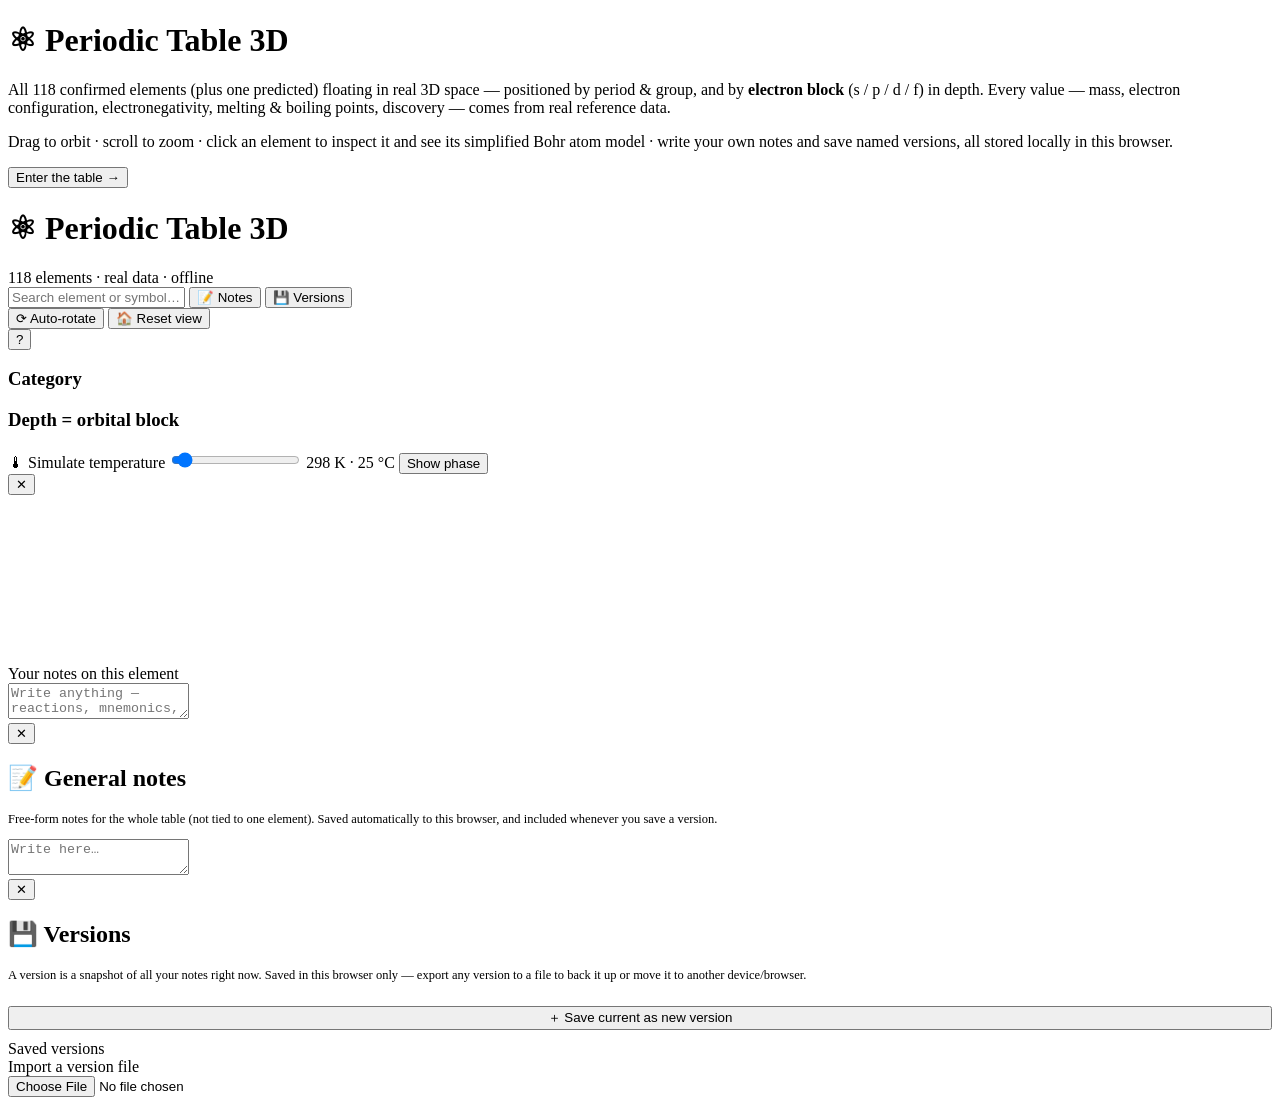
==== index_template.html @ fac91f32 "Periodic Table 3D: self-contained, ultra-immersive 3D periodic table Real scientific data (mass, ele" ====
<!doctype html>
<html lang="en">
<head>
<meta charset="utf-8"/>
<meta name="viewport" content="width=device-width, initial-scale=1, maximum-scale=1"/>
<title>Periodic Table 3D — Elements in Space</title>
<meta name="description" content="An offline, self-contained, ultra-immersive 3D periodic table with real scientific data, a Bohr atom viewer, temperature-based phase simulation, and personal notes/versions."/>
<style>
/*__CSS__*/
</style>
</head>
<body>

<div id="scene-container"></div>

<div id="intro">
  <h1>⚛ Periodic Table 3D</h1>
  <p>
    All 118 confirmed elements (plus one predicted) floating in real 3D space —
    positioned by period &amp; group, and by <b>electron block</b> (s / p / d / f) in depth.
    Every value — mass, electron configuration, electronegativity, melting &amp; boiling
    points, discovery — comes from real reference data.
  </p>
  <p>
    Drag to orbit · scroll to zoom · click an element to inspect it and see its
    simplified Bohr atom model · write your own notes and save named versions, all
    stored locally in this browser.
  </p>
  <button id="intro-start">Enter the table →</button>
</div>

<div id="topbar">
  <div id="title-block">
    <h1>⚛ Periodic Table 3D</h1>
    <span>118 elements · real data · offline</span>
  </div>
  <input id="search" class="pill-input" type="text" placeholder="Search element or symbol…" autocomplete="off"/>
  <button class="btn" id="btn-notes">📝 Notes</button>
  <button class="btn" id="btn-versions">💾 Versions</button>
  <div id="topbar-right">
    <button class="btn" id="btn-autorotate">⟳ Auto-rotate</button>
    <button class="btn" id="btn-reset">🏠 Reset view</button>
  </div>
</div>

<button id="help-btn" title="Help">?</button>

<div id="legend">
  <h3>Category</h3>
  <div id="legend-list"></div>
</div>

<div id="depthkey">
  <h3>Depth = orbital block</h3>
  <div id="depthkey-list"></div>
</div>

<div id="temp-panel">
  <label for="temp-slider">🌡 Simulate temperature</label>
  <input id="temp-slider" type="range" min="0" max="6000" step="10" value="298"/>
  <span id="temp-label">298 K · 25 °C</span>
  <button class="btn small" id="temp-toggle">Show phase</button>
</div>

<div id="tooltip"></div>

<!-- Element detail panel -->
<div id="panel">
  <button id="panel-close">✕</button>
  <div id="panel-head">
    <div id="panel-num"></div>
    <div id="panel-symbol"></div>
    <div id="panel-name"></div>
    <div id="panel-cat"></div>
    <div id="panel-predicted" style="display:none;"></div>
  </div>
  <div id="atom-canvas-wrap">
    <canvas id="atom-canvas"></canvas>
    <div id="atom-shells-label"></div>
  </div>
  <div id="panel-body">
    <dl class="data-grid" id="panel-grid"></dl>
    <p id="panel-summary"></p>

    <div class="section-title">Your notes on this element</div>
    <textarea id="panel-notes" placeholder="Write anything — reactions, mnemonics, questions…"></textarea>
    <div id="notes-saved"></div>
  </div>
</div>

<!-- General notes drawer -->
<div class="drawer" id="drawer-notes">
  <button class="drawer-close" data-close="drawer-notes">✕</button>
  <h2>📝 General notes</h2>
  <p style="font-size:12.5px;color:var(--text-secondary);">
    Free-form notes for the whole table (not tied to one element). Saved automatically
    to this browser, and included whenever you save a version.
  </p>
  <textarea id="general-notes" placeholder="Write here…"></textarea>
</div>

<!-- Versions drawer -->
<div class="drawer" id="drawer-versions">
  <button class="drawer-close" data-close="drawer-versions">✕</button>
  <h2>💾 Versions</h2>
  <p style="font-size:12.5px;color:var(--text-secondary);">
    A version is a snapshot of all your notes right now. Saved in this browser only —
    export any version to a file to back it up or move it to another device/browser.
  </p>
  <button class="btn" id="btn-save-version" style="width:100%;margin:10px 0;">＋ Save current as new version</button>
  <div class="field-label">Saved versions</div>
  <div id="version-list"></div>
  <div class="field-label">Import a version file</div>
  <input type="file" id="import-file" accept="application/json"/>
</div>

<!--__SCRIPTS__-->
<script>
window.__ELEMENTS__ = /*__ELEMENTS_JSON__*/[]/*__END_ELEMENTS_JSON__*/;
</script>
<script>
/*__APP_JS__*/
</script>
</body>
</html>
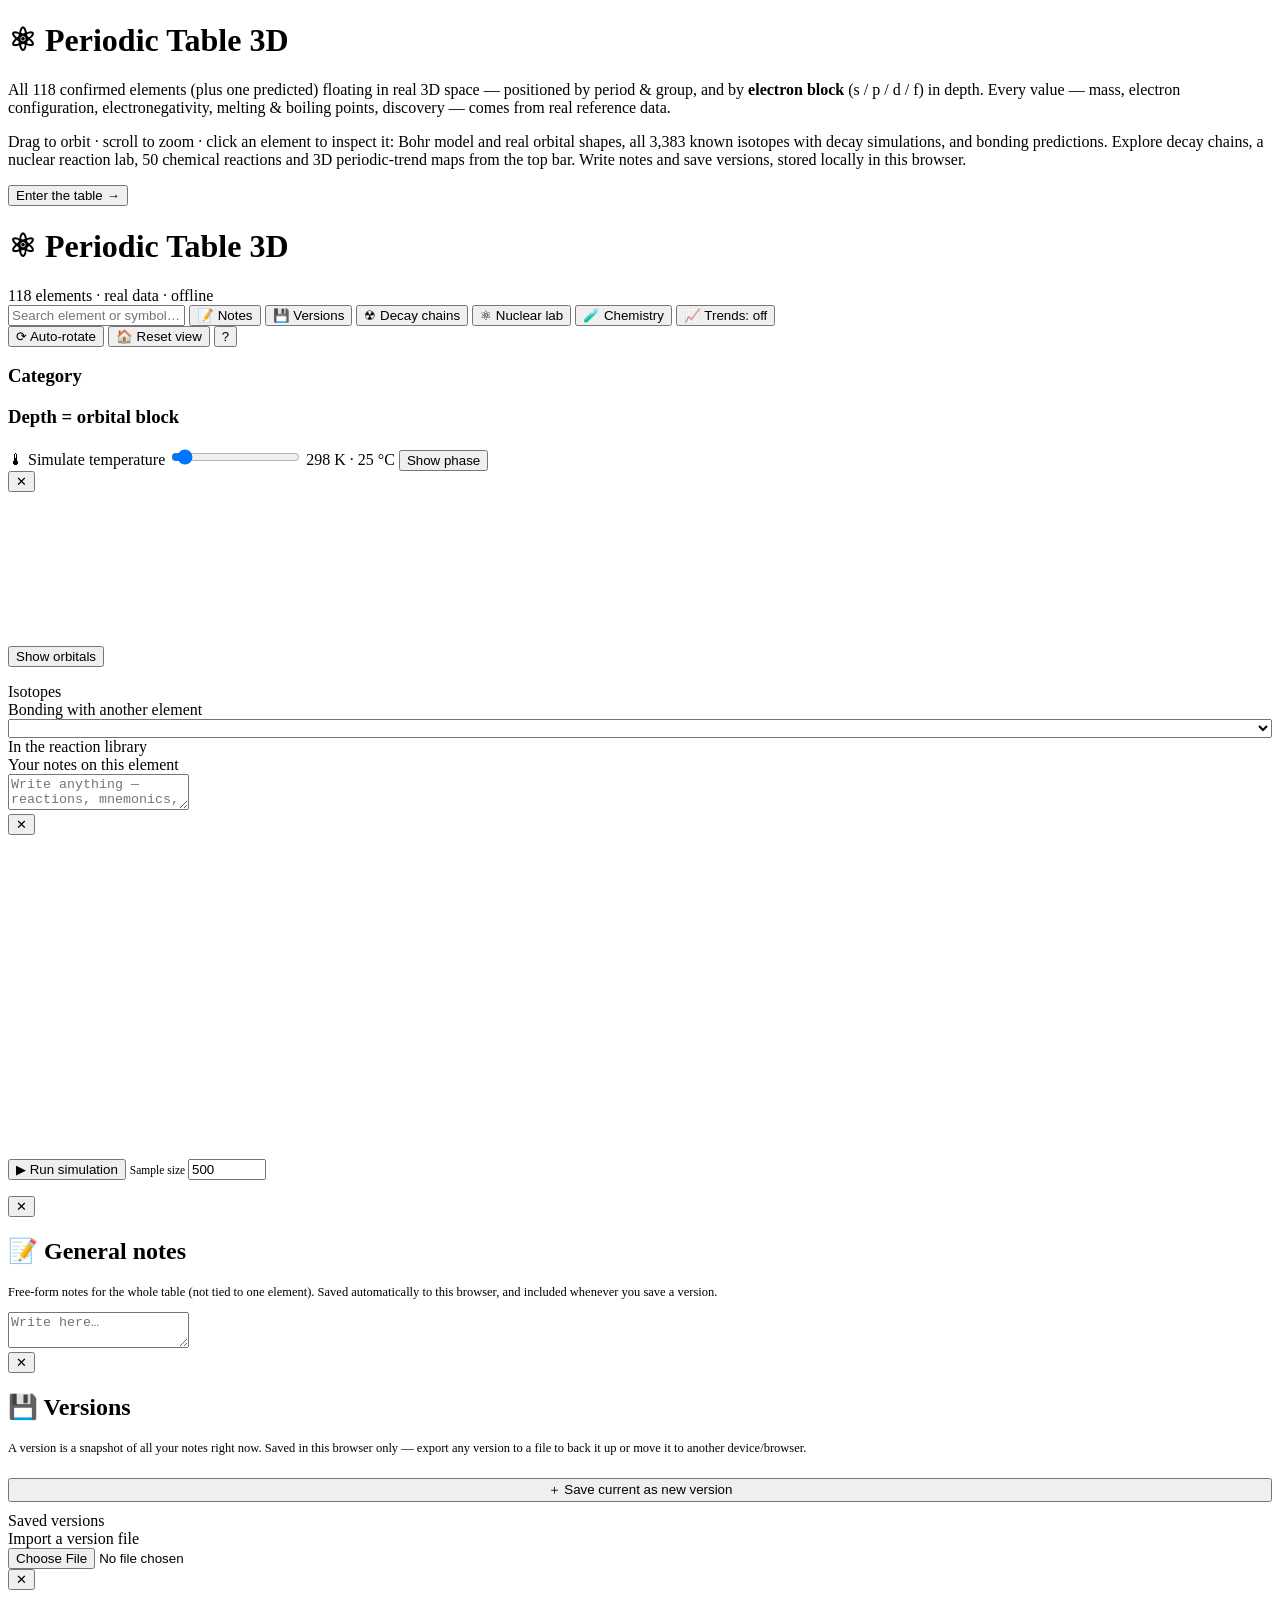
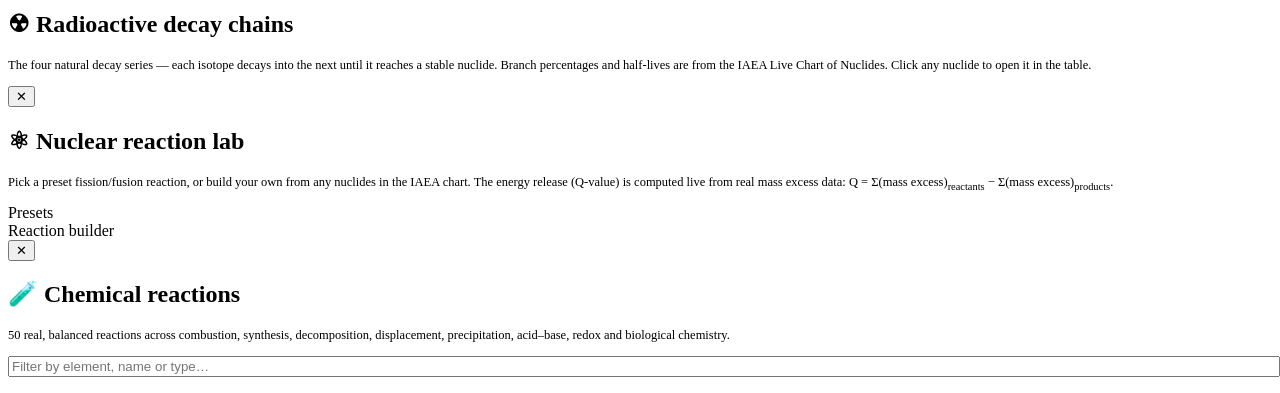
==== commit 2e7ba509: "Add orbitals, isotopes, decay/nuclear simulations, chemistry and trends - Real hydrogen-like orbital" ====
--- a/index_template.html
+++ b/index_template.html
@@ -4,7 +4,7 @@
 <meta charset="utf-8"/>
 <meta name="viewport" content="width=device-width, initial-scale=1, maximum-scale=1"/>
 <title>Periodic Table 3D — Elements in Space</title>
-<meta name="description" content="An offline, self-contained, ultra-immersive 3D periodic table with real scientific data, a Bohr atom viewer, temperature-based phase simulation, and personal notes/versions."/>
+<meta name="description" content="An offline, self-contained 3D periodic table with real scientific data: orbital shapes, 3,383 isotopes with decay simulation, decay chains, a nuclear reaction Q-value lab, 50 chemical reactions, bonding prediction, periodic-trend maps, phase simulation and personal notes/versions."/>
 <style>
 /*__CSS__*/
 </style>
@@ -22,9 +22,11 @@
     points, discovery — comes from real reference data.
   </p>
   <p>
-    Drag to orbit · scroll to zoom · click an element to inspect it and see its
-    simplified Bohr atom model · write your own notes and save named versions, all
-    stored locally in this browser.
+    Drag to orbit · scroll to zoom · click an element to inspect it: Bohr model and
+    real orbital shapes, all 3,383 known isotopes with decay simulations, and bonding
+    predictions. Explore decay chains, a nuclear reaction lab, 50 chemical reactions and
+    3D periodic-trend maps from the top bar. Write notes and save versions, stored
+    locally in this browser.
   </p>
   <button id="intro-start">Enter the table →</button>
 </div>
@@ -37,13 +39,23 @@
   <input id="search" class="pill-input" type="text" placeholder="Search element or symbol…" autocomplete="off"/>
   <button class="btn" id="btn-notes">📝 Notes</button>
   <button class="btn" id="btn-versions">💾 Versions</button>
+  <button class="btn" id="btn-decaychains">☢ Decay chains</button>
+  <button class="btn" id="btn-nuclearlab">⚛ Nuclear lab</button>
+  <button class="btn" id="btn-chemistry">🧪 Chemistry</button>
+  <button class="btn" id="btn-trends">📈 Trends: off</button>
   <div id="topbar-right">
     <button class="btn" id="btn-autorotate">⟳ Auto-rotate</button>
     <button class="btn" id="btn-reset">🏠 Reset view</button>
-  </div>
-</div>
-
-<button id="help-btn" title="Help">?</button>
+    <button id="help-btn" title="Help">?</button>
+  </div>
+</div>
+
+<div id="trends-legend" style="display:none;">
+  <h3 id="trends-title">Trend</h3>
+  <div id="trends-gradient"></div>
+  <div id="trends-range"><span id="trends-min"></span><span id="trends-max"></span></div>
+  <div id="trends-note"></div>
+</div>
 
 <div id="legend">
   <h3>Category</h3>
@@ -77,14 +89,43 @@
   <div id="atom-canvas-wrap">
     <canvas id="atom-canvas"></canvas>
     <div id="atom-shells-label"></div>
+    <div id="orbital-controls" style="display:none;"></div>
+    <button class="btn small" id="btn-orbital-toggle" title="Switch between the simplified Bohr model and real hydrogen-like orbital shapes">Show orbitals</button>
   </div>
   <div id="panel-body">
     <dl class="data-grid" id="panel-grid"></dl>
     <p id="panel-summary"></p>
 
+    <div class="section-title">Isotopes <span id="isotope-count"></span></div>
+    <div id="isotope-list"></div>
+
+    <div class="section-title">Bonding with another element</div>
+    <select id="bond-partner" class="pill-input" style="width:100%;"></select>
+    <div id="bond-result"></div>
+
+    <div class="section-title">In the reaction library</div>
+    <div id="element-reactions"></div>
+
     <div class="section-title">Your notes on this element</div>
     <textarea id="panel-notes" placeholder="Write anything — reactions, mnemonics, questions…"></textarea>
     <div id="notes-saved"></div>
+  </div>
+</div>
+
+<!-- Decay simulation modal -->
+<div id="decay-modal">
+  <div id="decay-modal-inner">
+    <button class="drawer-close" id="decay-modal-close">✕</button>
+    <h2 id="decay-modal-title"></h2>
+    <canvas id="decay-canvas" width="480" height="300"></canvas>
+    <div id="decay-modal-stats"></div>
+    <div id="decay-modal-controls">
+      <button class="btn small" id="decay-start">▶ Run simulation</button>
+      <label style="font-size:11.5px;color:var(--text-secondary);">Sample size
+        <input id="decay-n" type="number" min="10" max="5000" value="500" style="width:70px;"/>
+      </label>
+    </div>
+    <p id="decay-modal-note"></p>
   </div>
 </div>
 
@@ -114,9 +155,54 @@
   <input type="file" id="import-file" accept="application/json"/>
 </div>
 
+<!-- Decay chains drawer -->
+<div class="drawer drawer-wide" id="drawer-decaychains">
+  <button class="drawer-close" data-close="drawer-decaychains">✕</button>
+  <h2>☢ Radioactive decay chains</h2>
+  <p style="font-size:12.5px;color:var(--text-secondary);">
+    The four natural decay series — each isotope decays into the next until it
+    reaches a stable nuclide. Branch percentages and half-lives are from the
+    IAEA Live Chart of Nuclides. Click any nuclide to open it in the table.
+  </p>
+  <div id="chain-tabs"></div>
+  <div id="chain-view"></div>
+</div>
+
+<!-- Nuclear reaction lab drawer -->
+<div class="drawer drawer-wide" id="drawer-nuclearlab">
+  <button class="drawer-close" data-close="drawer-nuclearlab">✕</button>
+  <h2>⚛ Nuclear reaction lab</h2>
+  <p style="font-size:12.5px;color:var(--text-secondary);">
+    Pick a preset fission/fusion reaction, or build your own from any nuclides
+    in the IAEA chart. The energy release (Q-value) is computed live from real mass
+    excess data: Q = Σ(mass excess)<sub>reactants</sub> − Σ(mass excess)<sub>products</sub>.
+  </p>
+  <div class="field-label">Presets</div>
+  <div id="nuclear-presets"></div>
+  <div class="field-label">Reaction builder</div>
+  <div id="nuclear-builder"></div>
+  <div id="nuclear-result"></div>
+</div>
+
+<!-- Chemistry browser drawer -->
+<div class="drawer drawer-wide" id="drawer-chemistry">
+  <button class="drawer-close" data-close="drawer-chemistry">✕</button>
+  <h2>🧪 Chemical reactions</h2>
+  <p style="font-size:12.5px;color:var(--text-secondary);">
+    50 real, balanced reactions across combustion, synthesis, decomposition,
+    displacement, precipitation, acid–base, redox and biological chemistry.
+  </p>
+  <input id="chem-search" class="pill-input" style="width:100%;margin-bottom:8px;" placeholder="Filter by element, name or type…"/>
+  <div id="chem-list"></div>
+</div>
+
 <!--__SCRIPTS__-->
 <script>
 window.__ELEMENTS__ = /*__ELEMENTS_JSON__*/[]/*__END_ELEMENTS_JSON__*/;
+window.__ISOTOPES__ = /*__ISOTOPES_JSON__*/;
+window.__DECAY_CHAINS__ = /*__DECAY_CHAINS_JSON__*/;
+window.__CHEM_REACTIONS__ = /*__CHEM_REACTIONS_JSON__*/;
+window.__NUCLEAR_PRESETS__ = /*__NUCLEAR_PRESETS_JSON__*/;
 </script>
 <script>
 /*__APP_JS__*/
